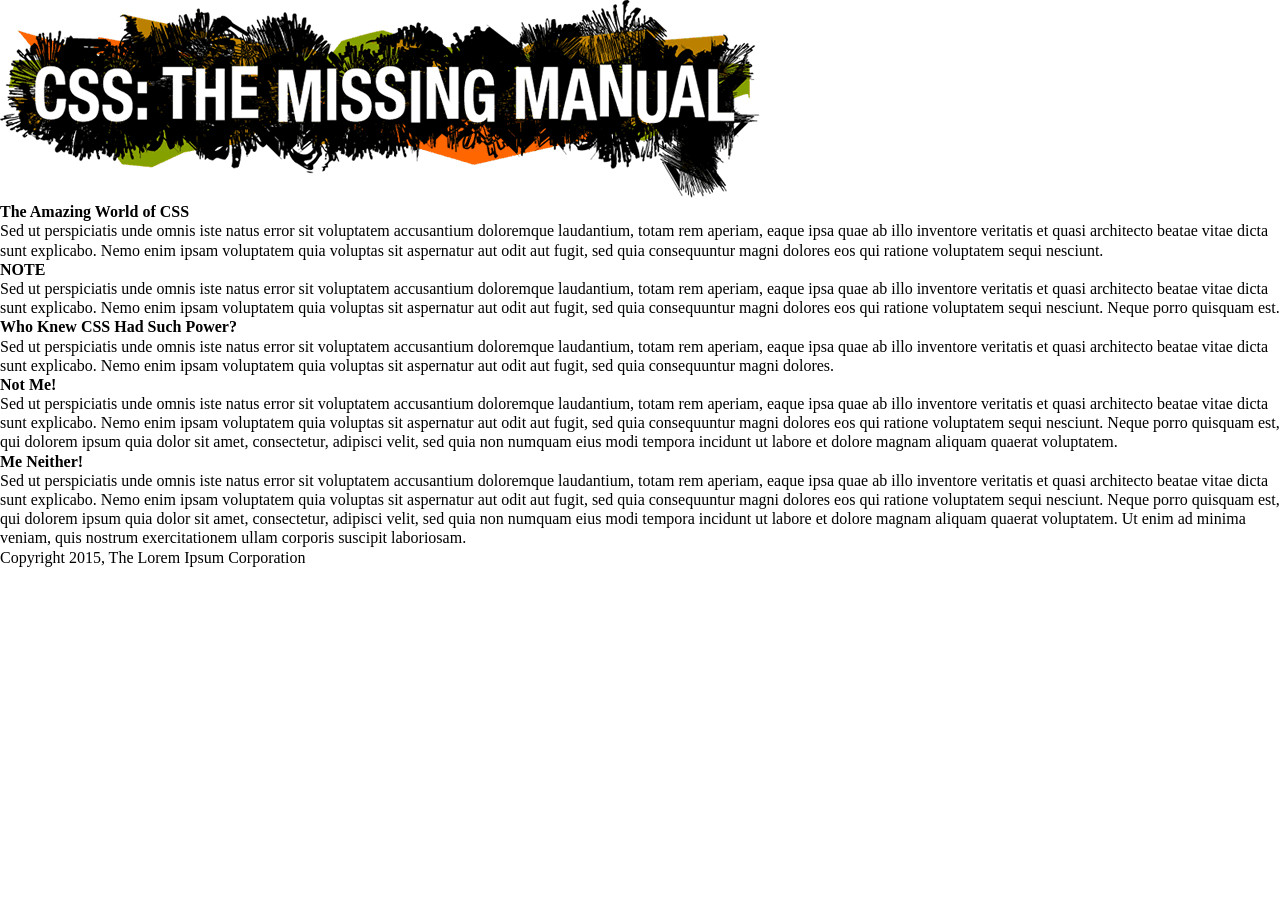
==== ex06/index.html @ 026e1a8b "0601" ====
<!doctype html>
<html>
<head>
<meta charset="UTF-8">
<title>Margins, Padding, Borders, and Backgrounds</title>
<link rel="stylesheet" href="main.css">
</head>

<body id="article">
  <div id="banner"><img src="images/banner.png" width="760" height="198" alt="CSS: The Missing Manual">
  </div>

  <h1>The Amazing World of CSS</h1>
  <p>Sed ut perspiciatis unde omnis iste natus error sit voluptatem accusantium doloremque laudantium, totam rem aperiam, eaque ipsa quae ab illo inventore veritatis et quasi architecto beatae vitae dicta sunt explicabo. Nemo enim ipsam voluptatem quia voluptas sit aspernatur aut odit aut fugit, sed quia consequuntur magni dolores eos qui ratione voluptatem sequi nesciunt. </p> 
  <h2>NOTE</h2>
<p class="note">Sed ut perspiciatis unde omnis iste natus error sit voluptatem accusantium doloremque laudantium, totam rem aperiam, eaque ipsa quae ab illo inventore veritatis et quasi architecto beatae vitae dicta sunt explicabo. Nemo enim ipsam voluptatem quia voluptas sit aspernatur aut odit aut fugit, sed quia consequuntur magni dolores eos qui ratione voluptatem sequi nesciunt. Neque porro quisquam est.</p>
  <h2>Who Knew CSS Had Such Power?</h2>
  <p>Sed ut perspiciatis unde omnis iste natus error sit voluptatem accusantium doloremque laudantium, totam rem aperiam, eaque ipsa quae ab illo inventore veritatis et quasi architecto beatae vitae dicta sunt explicabo. Nemo enim ipsam voluptatem quia voluptas sit aspernatur aut odit aut fugit, sed quia consequuntur magni dolores.</p>
<h2>Not Me!</h2>
<p>Sed ut perspiciatis unde omnis iste natus error sit voluptatem accusantium doloremque laudantium, totam rem aperiam, eaque ipsa quae ab illo inventore veritatis et quasi architecto beatae vitae dicta sunt explicabo. Nemo enim ipsam voluptatem quia voluptas sit aspernatur aut odit aut fugit, sed quia consequuntur magni dolores eos qui ratione voluptatem sequi nesciunt. Neque porro quisquam est, qui dolorem ipsum quia dolor sit amet, consectetur, adipisci velit, sed quia non numquam eius modi tempora incidunt ut labore et dolore magnam aliquam quaerat voluptatem. </p>
  <h2>Me Neither!</h2>
  <p>Sed ut perspiciatis unde omnis iste natus error sit voluptatem accusantium doloremque laudantium, totam rem aperiam, eaque ipsa quae ab illo inventore veritatis et quasi architecto beatae vitae dicta sunt explicabo. Nemo enim ipsam voluptatem quia voluptas sit aspernatur aut odit aut fugit, sed quia consequuntur magni dolores eos qui ratione voluptatem sequi nesciunt. Neque porro quisquam est, qui dolorem ipsum quia dolor sit amet, consectetur, adipisci velit, sed quia non numquam eius modi tempora incidunt ut labore et dolore magnam aliquam quaerat voluptatem. Ut enim ad minima veniam, quis nostrum exercitationem ullam corporis suscipit laboriosam.</p>
  <p>Copyright 2015, The Lorem Ipsum Corporation</p>
</body>
</html>
---- ex06/main.css ----
/* reset browser styles */
html, body, div, span, object, iframe, h1, h2, h3, h4, h5, h6, p, blockquote, pre, a, abbr, acronym, address, big, cite, code, del, dfn, em, img, ins, kbd, q, s, samp,small, strike, strong, sub, sup, tt, var, b, u, i, center, dl, dt, dd, ol, ul, li, fieldset, form, label, legend,
table, caption, tbody, tfoot, thead, tr, th, td, article, aside, canvas, details, embed, 
figure, figcaption, footer, header, hgroup, menu, nav, output, ruby, section, summary,
time, mark, audio, video {
  margin: 0;
  padding: 0;
  border: 0;
  font-size: 100%;
  vertical-align: baseline;
}
article, aside, details, figcaption, figure, footer, header, hgroup, menu, nav, section {
  display: block;
}
body {
  line-height: 1.2;
}
ol { 
  padding-left: 1.4em;
  list-style: decimal;
}
ul {
  padding-left: 1.4em;
  list-style: square;
}
table {
  border-collapse: collapse;
  border-spacing: 0;
} 
/* end reset browser styles */
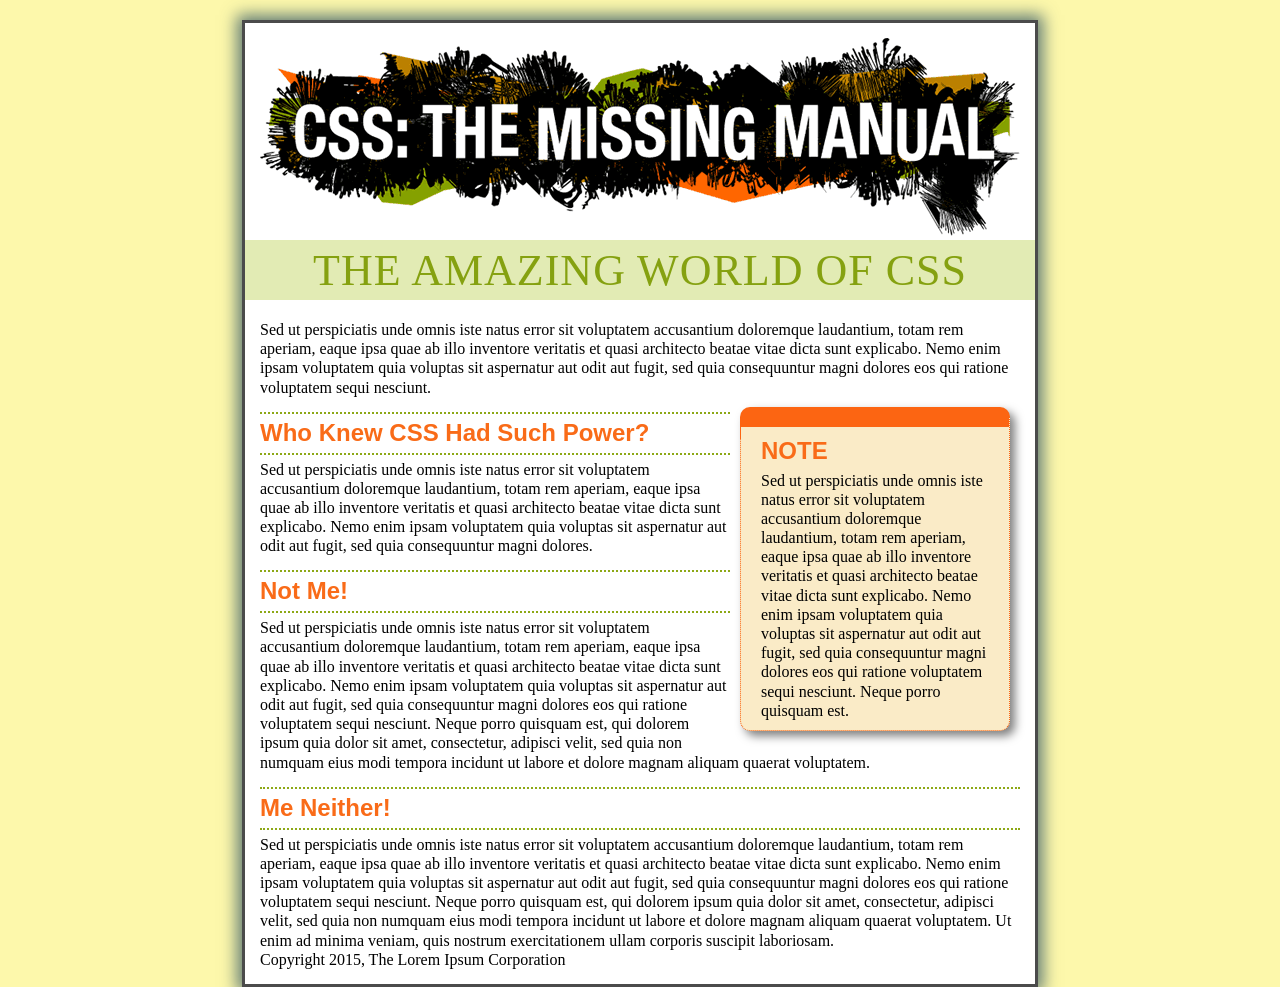
==== commit 4b90863d: "index" ====
--- a/ex06/index.html
+++ b/ex06/index.html
@@ -12,8 +12,10 @@
 
   <h1>The Amazing World of CSS</h1>
   <p>Sed ut perspiciatis unde omnis iste natus error sit voluptatem accusantium doloremque laudantium, totam rem aperiam, eaque ipsa quae ab illo inventore veritatis et quasi architecto beatae vitae dicta sunt explicabo. Nemo enim ipsam voluptatem quia voluptas sit aspernatur aut odit aut fugit, sed quia consequuntur magni dolores eos qui ratione voluptatem sequi nesciunt. </p> 
+  <div class="sidebar">
   <h2>NOTE</h2>
 <p class="note">Sed ut perspiciatis unde omnis iste natus error sit voluptatem accusantium doloremque laudantium, totam rem aperiam, eaque ipsa quae ab illo inventore veritatis et quasi architecto beatae vitae dicta sunt explicabo. Nemo enim ipsam voluptatem quia voluptas sit aspernatur aut odit aut fugit, sed quia consequuntur magni dolores eos qui ratione voluptatem sequi nesciunt. Neque porro quisquam est.</p>
+  </div>
   <h2>Who Knew CSS Had Such Power?</h2>
   <p>Sed ut perspiciatis unde omnis iste natus error sit voluptatem accusantium doloremque laudantium, totam rem aperiam, eaque ipsa quae ab illo inventore veritatis et quasi architecto beatae vitae dicta sunt explicabo. Nemo enim ipsam voluptatem quia voluptas sit aspernatur aut odit aut fugit, sed quia consequuntur magni dolores.</p>
 <h2>Not Me!</h2>
--- a/ex06/main.css
+++ b/ex06/main.css
@@ -28,3 +28,55 @@
   border-spacing: 0;
 } 
 /* end reset browser styles */
+html {
+  background-color: rgb(253,248,171);
+}
+body {
+  background-color: white;
+  border: 3px solid rgb(75,75,75);
+  box-shadow: 0 0 15px 5px rgba(44,82,100,.75);
+  max-width: 760px;
+  margin-top: 20px;
+  margin-left: auto;
+  margin-right: auto;
+  padding: 15px;
+}
+h1 {
+  font-size: 2.75em;
+  font-family: Georgia, 'Times New Roman', Times, serif;
+  font-weight: normal;
+  text-align: center;
+  letter-spacing: 1px;
+  color: rgb(133,161,16);
+  text-transform: uppercase;
+  background-color: rgb(226,235,180);
+  padding: 5px 15px 2px 15px;
+  margin: 0 -15px 20px -15px;
+}
+h2 {
+  font-size: 1.5em;
+  font-family: Arial, Helvetica, sans-serif;
+  color: rgb(249,107,24);
+  border-top: 2px dotted rgb(141,168,22);
+  border-bottom: 2px dotted rgb(141,168,22);
+  padding-top: 5px;
+  padding-bottom: 5px;
+  margin: 15px 0 5px 0;
+  overflow: hidden;
+}
+.sidebar {
+  width: 30%;
+  float: right;
+  margin: 10px;
+  background-color: rgb(250,235,199);
+  padding: 10px 20px;
+  border: 1px dotted rgb(252,101,18);
+  border-top: 20px solid rgb(252,101,18);
+  border-radius: 10px;
+  box-shadow: 5px 5px 10px rgba(0,0,0,.5);
+}
+.sidebar h2 {
+  border: none;
+  margin-top: 0;
+  padding: 0;
+}
